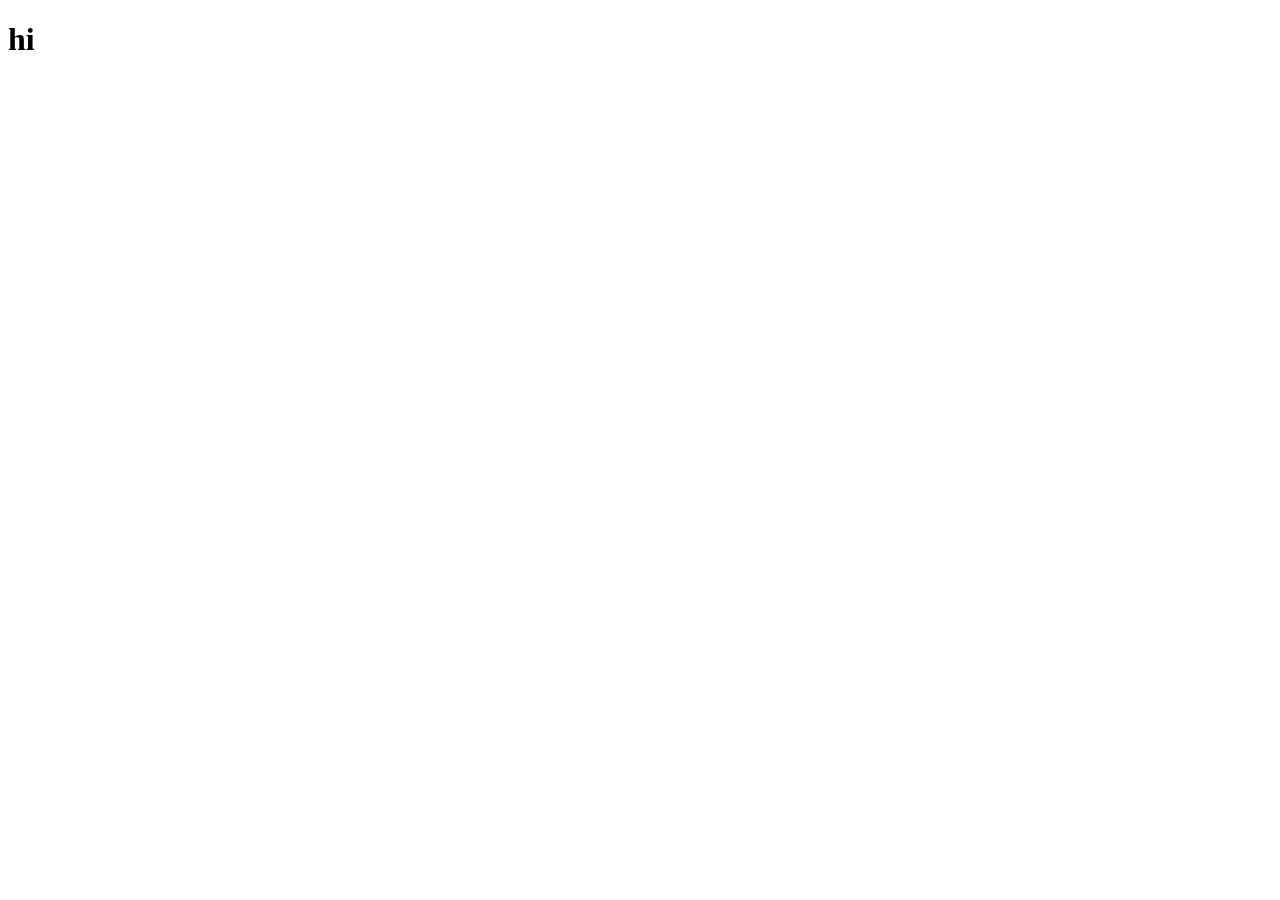
==== images/index.html @ d113f373 "First commit" ====
<!DOCTYPE html>
<html lang="en">
<head>
    <meta charset="UTF-8">
    <meta name="viewport" content="width=device-width, initial-scale=1.0">
    <title>Document</title>
</head>
<body>
    <h1> hi</h1>
</body>
</html>
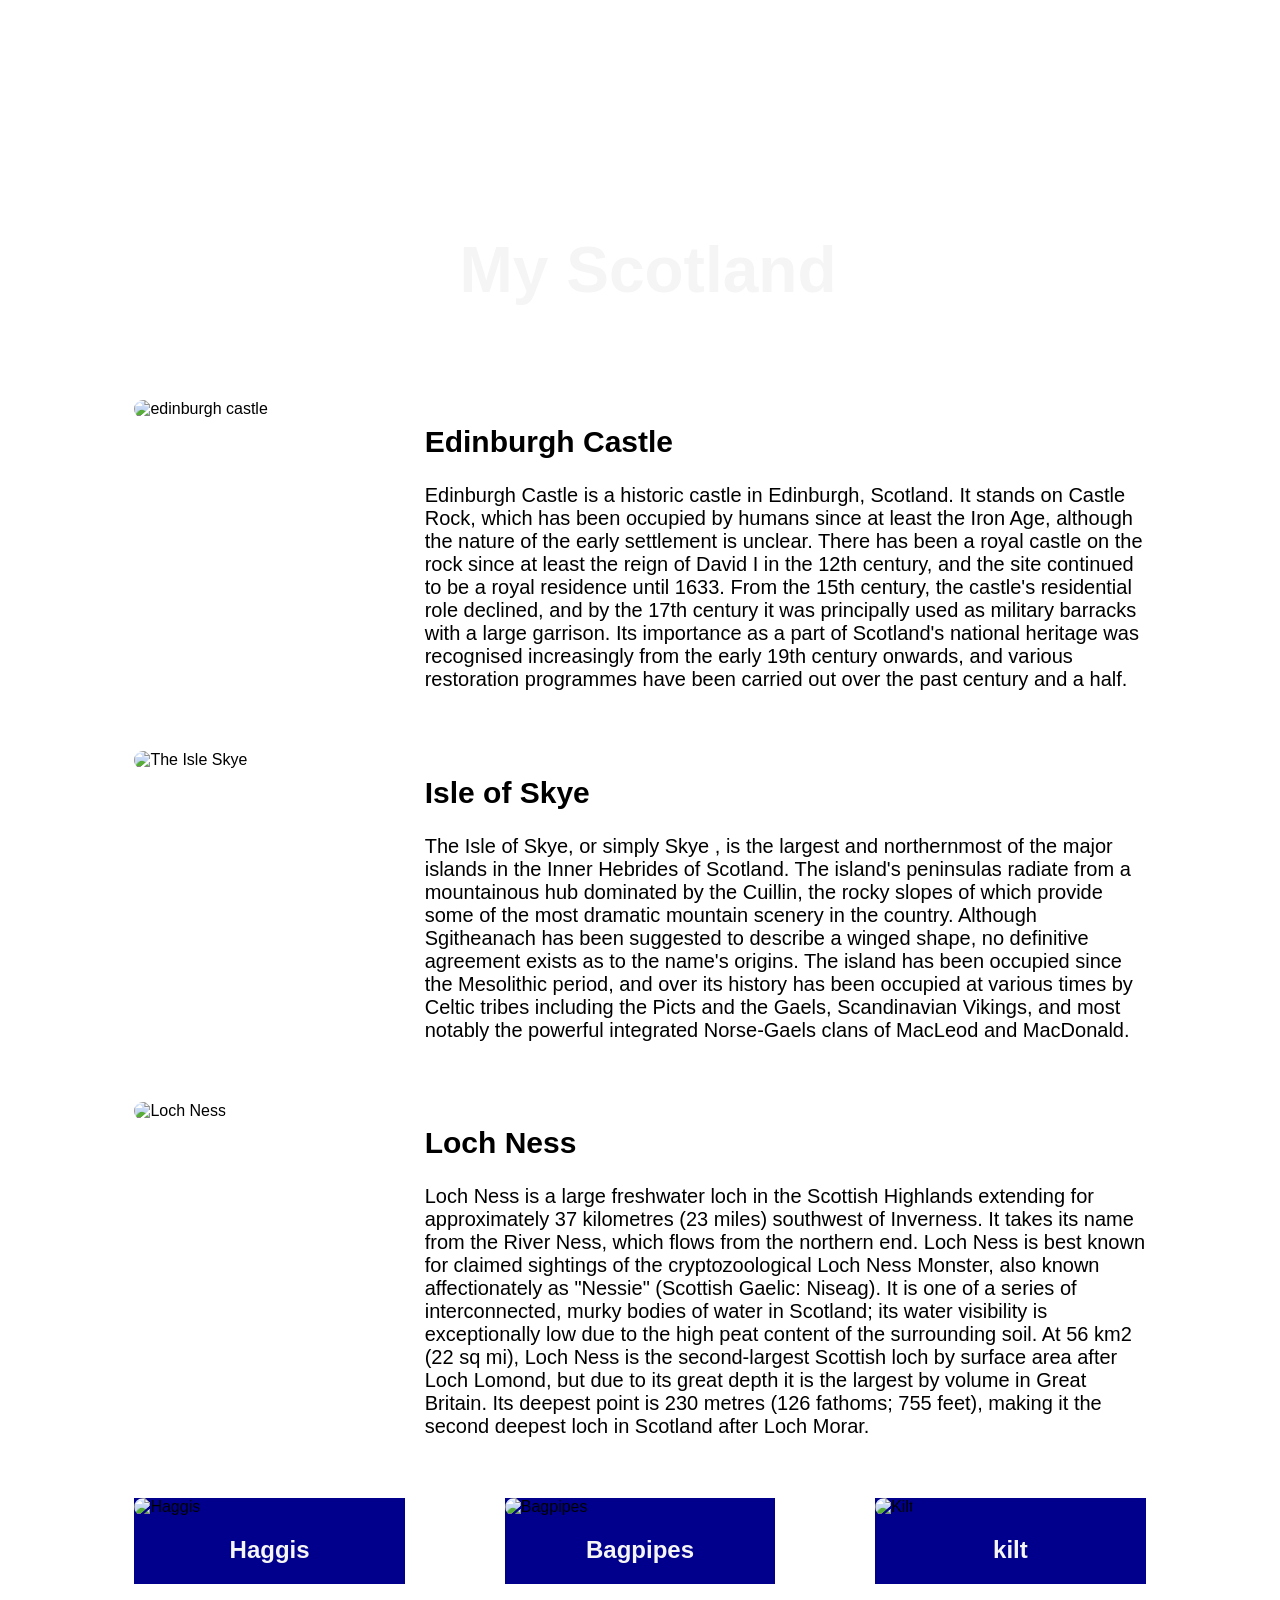
==== commit cba6a26f: "added images" ====
--- a/images/index.html
+++ b/images/index.html
@@ -3,9 +3,59 @@
 <head>
     <meta charset="UTF-8">
     <meta name="viewport" content="width=device-width, initial-scale=1.0">
+    <link rel="stylesheet" href="style.css">
     <title>Document</title>
 </head>
 <body>
-    <h1> hi</h1>
+    <section class="hero-image">
+        <h1 class="hero-text">
+            My Scotland
+        </h1>
+    </section>
+    
+    <section class="two-column">
+        <div class="imag">
+            <img src="./images/edinburgh-castle-959083_1280.jpg" alt="edinburgh castle">
+        </div>
+        <div class="info">
+            <h1>Edinburgh Castle</h1>
+            <p>Edinburgh Castle is a historic castle in Edinburgh, Scotland. It stands on Castle Rock, which has been occupied by humans since at least the Iron Age, although the nature of the early settlement is unclear. There has been a royal castle on the rock since at least the reign of David I in the 12th century, and the site continued to be a royal residence until 1633. From the 15th century, the castle's residential role declined, and by the 17th century it was principally used as military barracks with a large garrison. Its importance as a part of Scotland's national heritage was recognised increasingly from the early 19th century onwards, and various restoration programmes have been carried out over the past century and a half.</p>
+        </div>
+    </section>
+
+     <section class="two-column">
+        <div class="imag">
+            <img src="./images/skye-540130_1280.jpg" alt="The Isle Skye">
+        </div>
+        <div class="info">
+            <h1>Isle of Skye</h1>
+            <p>The Isle of Skye, or simply Skye , is the largest and northernmost of the major islands in the Inner Hebrides of Scotland. The island's peninsulas radiate from a mountainous hub dominated by the Cuillin, the rocky slopes of which provide some of the most dramatic mountain scenery in the country. Although Sgitheanach has been suggested to describe a winged shape, no definitive agreement exists as to the name's origins. The island has been occupied since the Mesolithic period, and over its history has been occupied at various times by Celtic tribes including the Picts and the Gaels, Scandinavian Vikings, and most notably the powerful integrated Norse-Gaels clans of MacLeod and MacDonald. </p>
+        </div>
+    </section>
+
+    <section class="two-column">
+        <div class="imag">
+            <img src="./images/scottish-castle-967972_1280.jpg" alt="Loch Ness">
+        </div>
+        <div class="info">
+            <h1>Loch Ness</h1>
+            <p>Loch Ness is a large freshwater loch in the Scottish Highlands extending for approximately 37 kilometres (23 miles) southwest of Inverness. It takes its name from the River Ness, which flows from the northern end. Loch Ness is best known for claimed sightings of the cryptozoological Loch Ness Monster, also known affectionately as "Nessie" (Scottish Gaelic: Niseag). It is one of a series of interconnected, murky bodies of water in Scotland; its water visibility is exceptionally low due to the high peat content of the surrounding soil. At 56 km2 (22 sq mi), Loch Ness is the second-largest Scottish loch by surface area after Loch Lomond, but due to its great depth it is the largest by volume in Great Britain. Its deepest point is 230 metres (126 fathoms; 755 feet), making it the second deepest loch in Scotland after Loch Morar. </p>
+        </div>
+    </section>
+
+    <section class="three-column">
+        <div class="card">
+            <img src="./image/haggis.jpg" alt="Haggis">
+            <h2 class="card-text">Haggis</h2>
+        </div>
+         <div class="card">
+            <img src="./image/bagpipes.jpg" alt="Bagpipes">
+            <h2 class="card-text">Bagpipes</h2>
+        </div>
+         <div class="card">
+            <img src="./image/kilt.jpg" alt="Kilt">
+            <h2 class="card-text">kilt</h2>
+        </div>
+    </section>
 </body>
 </html>
--- a/images/style.css
+++ b/images/style.css
@@ -0,0 +1,57 @@
+* {
+    font-family: 'Trebuchet MS', 'Lucida Sans Unicode', 'Lucida Grande', 'Lucida Sans', Arial, sans-serif;
+}
+
+img{
+    width: 100%;
+    border-radius: 50px;
+}
+
+.hero-image{
+    background-image: url("./images/scotland-1987599_1280.jpg");
+    height: 352px;
+    background-position: center;
+    background-repeat: no-repeat;
+    background-size: cover;
+}
+
+.hero-text{
+    color: whitesmoke;
+    position: absolute;
+    top: 180px;
+    text-align: center;
+    width: 100%;
+    font-size: 4rem;
+}
+
+.two-column{
+    display: grid;
+    grid-template-columns: 1fr 3fr;
+    gap: 50px;
+    width: 80%;
+    margin: auto;
+    margin-top: 40px;
+}
+
+.info{
+    font-size: 1.25em;
+}
+
+.three-column{
+    display: grid;
+    grid-template-columns: repeat(3, 1fr);
+    gap: 100px;
+    width: 80%;
+    margin: auto;
+    margin-top: 40px;
+    margin-bottom: 50px;
+}
+
+.card{
+    background-color: rgb(0, 0, 140);
+}
+
+.card-text{
+    text-align: center;
+    color: whitesmoke;
+}
